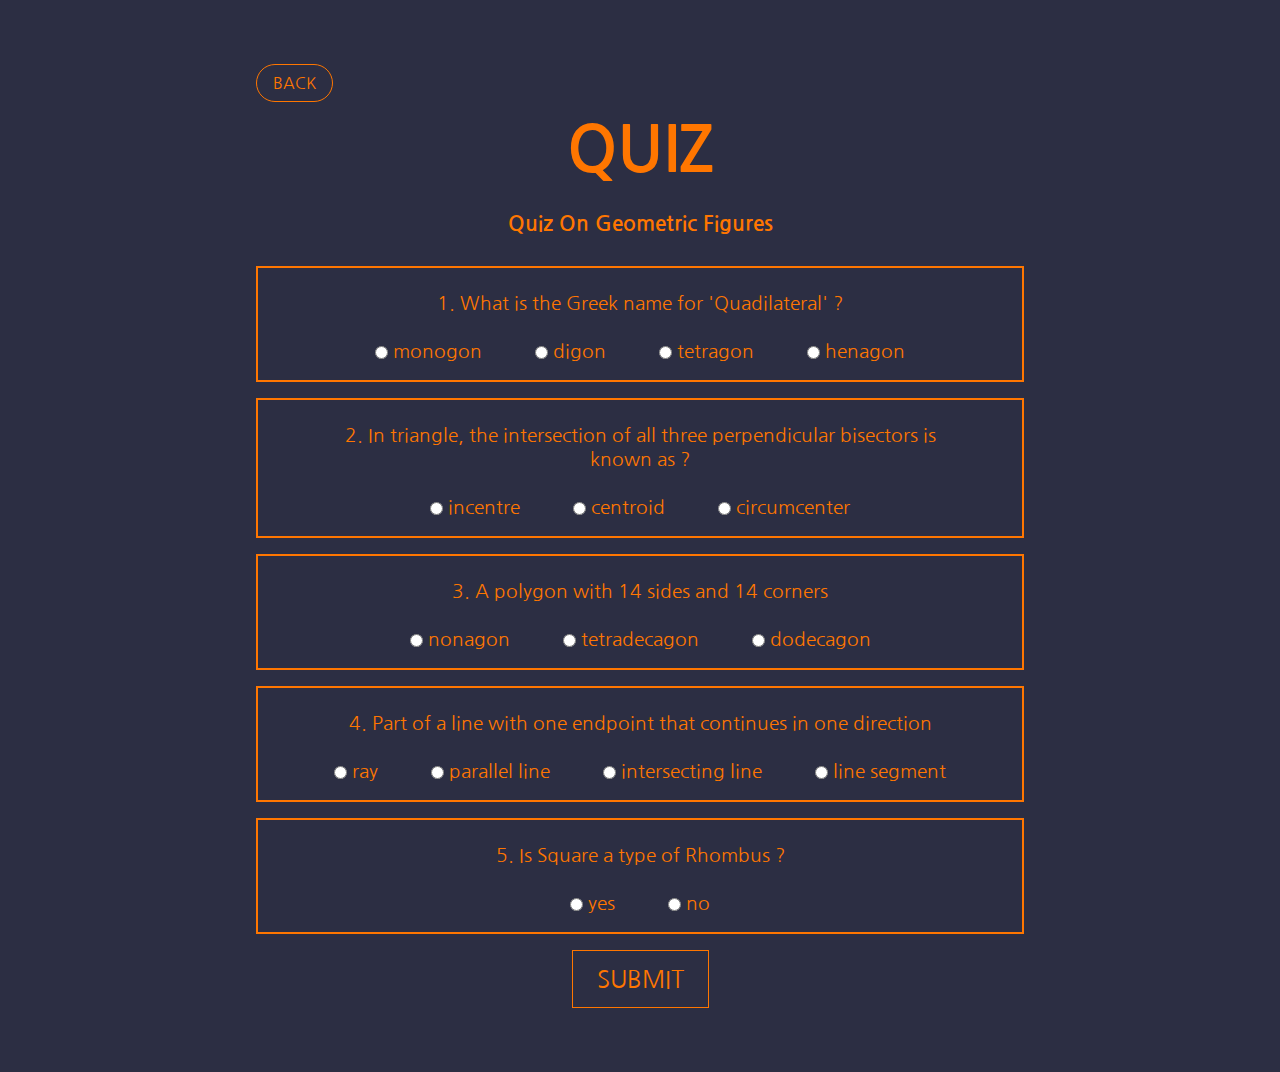
==== quiz.html @ dc7c2398 "added quiz form" ====
<!DOCTYPE html>
<html lang="en">
    <head>
        <meta charset="UTF-8">
        <meta http-equiv="X-UA-Compatible" content="IE=edge">
        <meta name="viewport" content="width=device-width, initial-scale=1.0">
        <link rel="stylesheet" href="/style.css">
        <link rel="preconnect" href="https://fonts.gstatic.com" crossorigin>
        <link href="https://fonts.googleapis.com/css2?family=Nanum+Gothic:wght@400;700;800&display=swap" rel="stylesheet">
        <title>Quiz</title>
    </head>
    <body>
        <div class="container">
            <a href="/index.html" class="btn-back">BACK</a>
            <h1>QUIZ</h1>
            <h2>Quiz on Geometric figures</h2>
            <form id="myForm">
                <div class="div-question-card">
                    <label class="label label-question">
                        1. What is the Greek name for 'Quadilateral' ?
                    </label>
                    <label for="radio-1-1">
                        <input type="radio" name="radio-1" id="radio-1-1" required value="monogon">
                        monogon
                    </label>
                    <label for="radio-1-2">
                        <input type="radio" name="radio-1" id="radio-1-2" required value="digon">
                        digon
                    </label>
                    <label for="radio-1-3">
                        <input type="radio" name="radio-1" id="radio-1-3" required value="tetragon">
                        tetragon
                    </label>
                    <label for="radio-1-4">
                        <input type="radio" name="radio-1" id="radio-1-4" required value="hengon">
                        henagon
                    </label>
                </div>

                <div class="div-question-card">
                    <label class="label label-question">
                        2. In triangle, the intersection of all three perpendicular bisectors is known as ?
                    </label>
                    <label for="radio-2-1">
                        <input type="radio" name="radio-2" id="radio-2-1" required value="incenter">
                        incentre
                    </label>
                    <label for="radio-2-2">
                        <input type="radio" name="radio-2" id="radio-2-2" required value="centroid">
                        centroid
                    </label>
                    <label for="radio-2-3">
                        <input type="radio" name="radio-2" id="radio-2-3" required value="circumcenter">
                        circumcenter
                    </label>
                </div>

                <div class="div-question-card">
                    <label class="label label-question">
                        3. A polygon with 14 sides and 14 corners
                    </label>
                    <label for="radio-3-1">
                        <input type="radio" name="radio-3" id="radio-3-1" required value="nonagon">
                        nonagon
                    </label>
                    <label for="radio-3-2">
                        <input type="radio" name="radio-3" id="radio-3-2" required value="tetradecagon">
                        tetradecagon
                    </label>
                    <label for="radio-3-3">
                        <input type="radio" name="radio-3" id="radio-3-3" required value="dodecagon">
                        dodecagon
                    </label>
                </div>

                <div class="div-question-card">
                    <label class="label label-question">
                        4. Part of a line with one endpoint that continues in one direction
                    </label>
                    <label for="radio-4-1">
                        <input type="radio" name="radio-4" id="radio-4-1" required value="ray">
                        ray
                    </label>
                    <label for="radio-4-2">
                        <input type="radio" name="radio-4" id="radio-4-2" required value="parallel line">
                        parallel line
                    </label>
                    <label for="radio-4-3">
                        <input type="radio" name="radio-4" id="radio-4-3" required value="intersecting line">
                        intersecting line
                    </label>
                    <label for="radio-4-4">
                        <input type="radio" name="radio-4" id="radio-4-4" required value="line segment">
                        line segment
                    </label>
                </div>

                <div class="div-question-card">
                    <label class="label label-question">
                        5. Is Square a type of Rhombus ?
                    </label>
                    <label for="radio-5-1">
                        <input type="radio" name="radio-5" id="radio-5-1" required value="yes">
                        yes
                    </label>
                    <label for="radio-5-2">
                        <input type="radio" name="radio-5" id="radio-5-2" required value="no">
                        no
                    </label>
                </div>
                <button type="submit" class="btn-quiz-submit">SUBMIT</button>
            </form>
        </div>

    </body>
    <script src="/quiz.js"></script>
</html>
---- style.css ----
*{
    margin: 0;
    padding: 0;
    background-color: #2C2E43;
    color: #FF7600;
    font-family: 'Nanum Gothic', sans-serif;
    font-size: 16px;
}

.container{
    width: 60%;
    margin: 4rem auto;
    text-align: center;
}

.btn-back{
    text-decoration: none;
    display: flex;
    border:1px solid #FF7600;
    padding: .5rem 1rem;
    border-radius: 20px;
    width: fit-content;
}


h1{
    font-size: 4rem;
    margin:1rem 0;
}




.h1-quad{
    margin: 2rem auto 0rem auto;
}

.h3-quad{
    width: 80%;
    font-weight: 500;
    margin: 2.5rem auto;
}

h2{
    margin: 2rem auto;
    font-size: 1.3rem;
    text-transform: capitalize;
}

.div-quad-input label,input[type="number"]{
    margin: .5rem 1rem;
    font-size: 1.4rem;
    width: 30%;
    text-align: center;
    outline: none;
}

.btn-check{
    margin: 1rem;
    width: 10%;
    padding: .5rem 1rem;
}

.p-remark{
    margin: 1rem;
    font-size: 1.5rem;
}










.div-card a{
    text-decoration: none;
}

.option-card{
    display: inline-block;
    width: 180px;
    margin: 2rem 1rem;
    padding: 2rem 3rem;
    border: 3px solid #FF7600;
    font-size: 1.1rem;
}

.option-card:hover{
    box-shadow: rgba(160, 130, 104, 0.5) 0px 7px 29px 0px;
    transition: .3s;
}

.h1-heading{
    font-size: 4rem;
}









.label-question{
    display: block;
    padding: 0rem 1rem 1rem 1rem;
}

.div-question-card{
    padding: 1rem;
    margin: 1rem 0rem;
    border: 2px solid #FF7600;
    word-wrap: normal;
}

input[type="radio"]{
    vertical-align: middle;
}

.div-question-card label{
    margin: .5rem 1.5rem;
    font-size: 1.2rem;
}

.btn-quiz-submit{
    font-size: 1.5rem;
    padding: .8rem 1.5rem;
    border: 1px solid #FF7600;
}

.btn-quiz-submit:hover{
    box-shadow: rgb(255, 119, 0) 0px 3px 8px;
}

.btn-quiz-submit:active{
    box-shadow: rgb(255, 119, 0) 0px 2px 2px 0px;
}







.div-triangle-angle{
    margin: 2rem;
}


.div-triangle-angle label{
    margin: 2rem;
    display: block;
}

.p-triangle-note{
    border: 2px solid #FF7600;
    border-radius: 20px;
    padding: .5rem 1rem;
    margin: 0 auto;
    width: fit-content;
}
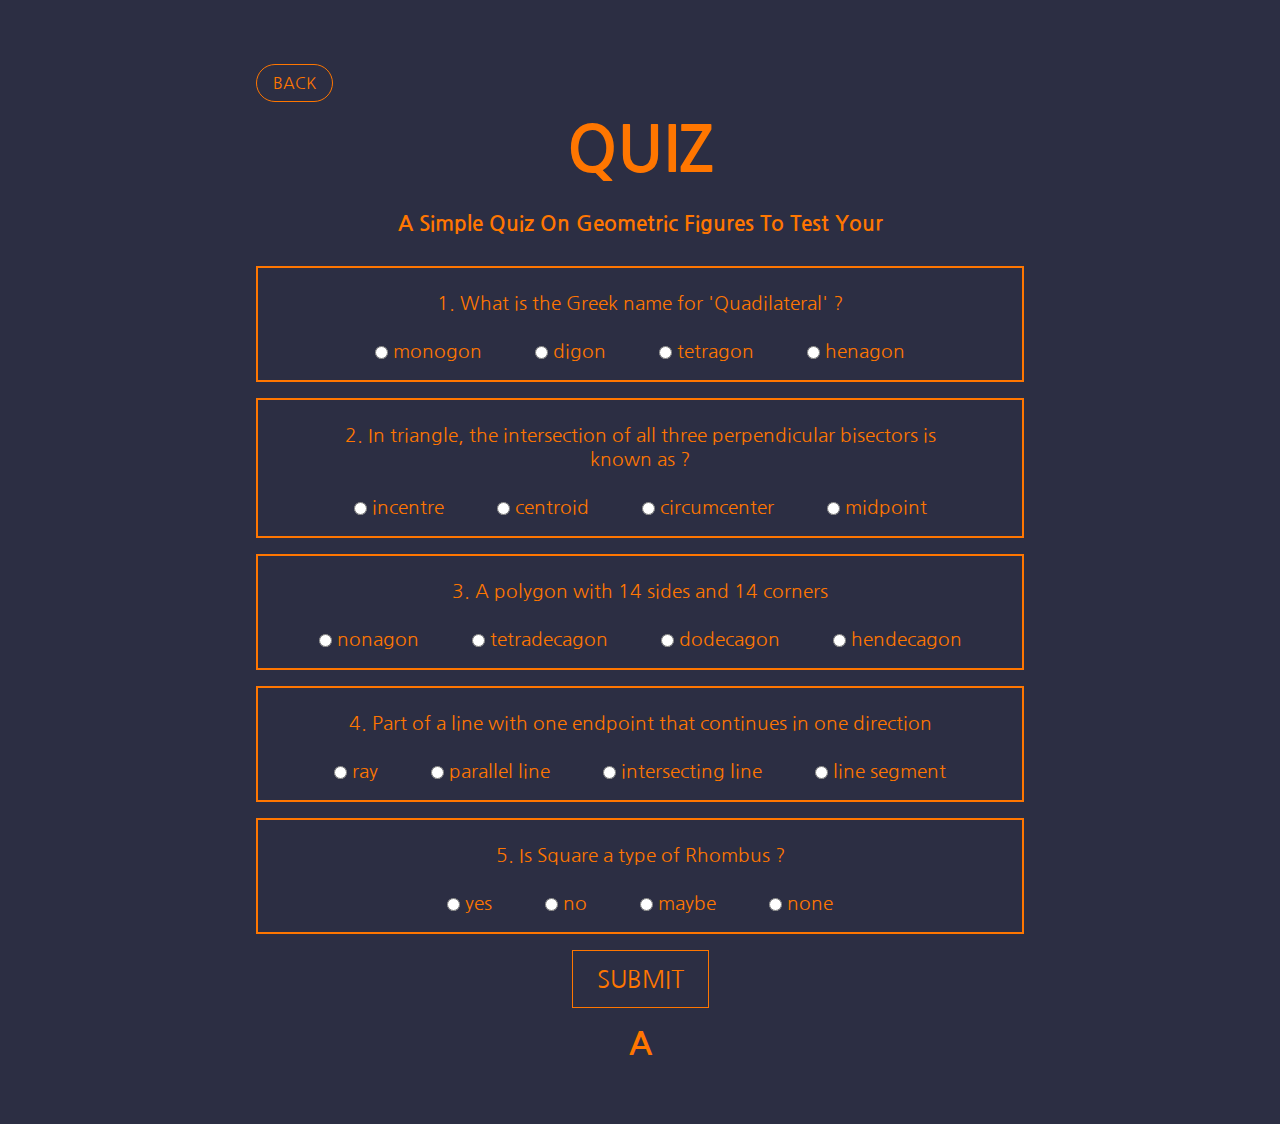
==== commit 4d748cff: "fixed some styling" ====
--- a/quiz.html
+++ b/quiz.html
@@ -13,7 +13,7 @@
         <div class="container">
             <a href="/index.html" class="btn-back">BACK</a>
             <h1>QUIZ</h1>
-            <h2>Quiz on Geometric figures</h2>
+            <h2>A simple quiz on Geometric figures to test your </h2>
             <form id="myForm">
                 <div class="div-question-card">
                     <label class="label label-question">
@@ -53,6 +53,10 @@
                         <input type="radio" name="radio-2" id="radio-2-3" required value="circumcenter">
                         circumcenter
                     </label>
+                    <label for="radio-2-4">
+                        <input type="radio" name="radio-2" id="radio-2-4" required value="midpoint">
+                        midpoint
+                    </label>
                 </div>
 
                 <div class="div-question-card">
@@ -70,6 +74,10 @@
                     <label for="radio-3-3">
                         <input type="radio" name="radio-3" id="radio-3-3" required value="dodecagon">
                         dodecagon
+                    </label>
+                    <label for="radio-3-4">
+                        <input type="radio" name="radio-3" id="radio-3-4" required value="hendecagon">
+                        hendecagon 
                     </label>
                 </div>
 
@@ -107,8 +115,19 @@
                         <input type="radio" name="radio-5" id="radio-5-2" required value="no">
                         no
                     </label>
+                    <label for="radio-5-3">
+                        <input type="radio" name="radio-5" id="radio-5-3" required value="maybe">
+                        maybe
+                    </label>
+                    <label for="radio-5-4">
+                        <input type="radio" name="radio-5" id="radio-5-4" required value="none">
+                        none
+                    </label>
                 </div>
                 <button type="submit" class="btn-quiz-submit">SUBMIT</button>
+                <br>
+                <br>
+                <span class="span-quiz-score">A</span>
             </form>
         </div>
 
--- a/style.css
+++ b/style.css
@@ -4,7 +4,11 @@
     background-color: #2C2E43;
     color: #FF7600;
     font-family: 'Nanum Gothic', sans-serif;
-    font-size: 16px;
+    /* font-size: 16px; */
+}
+
+body{
+    width: 100%;
 }
 
 .container{
@@ -65,6 +69,48 @@
     margin: 1rem;
     font-size: 1.5rem;
 }
+
+
+
+
+
+
+
+
+.h1-circle{
+    font-size: 3.5rem;
+    margin: 4rem auto;
+}
+
+.btn-circle-calculate{
+    margin: 2rem;
+    padding: .5rem 1rem;
+    font-size: 1.1rem;
+    border: 1px solid #FF7600;
+}
+
+.btn-circle-calculate:hover{
+    box-shadow: rgb(255, 119, 0) 0px 3px 8px;
+}
+
+.btn-circle-calculate:active{
+    box-shadow: rgb(255, 119, 0) 0px 1px 1px 0px;
+}
+
+.span-remark-area, .span-remark-circumference{
+    font-size: 1.5rem;
+    font-weight: 700;
+}
+
+
+
+
+
+
+
+
+
+
 
 
 
@@ -114,7 +160,6 @@
     padding: 1rem;
     margin: 1rem 0rem;
     border: 2px solid #FF7600;
-    word-wrap: normal;
 }
 
 input[type="radio"]{
@@ -126,6 +171,13 @@
     font-size: 1.2rem;
 }
 
+.span-quiz-score{
+    font-size: 2rem;
+    font-weight: 700;
+}
+
+
+
 .btn-quiz-submit{
     font-size: 1.5rem;
     padding: .8rem 1.5rem;
@@ -137,7 +189,7 @@
 }
 
 .btn-quiz-submit:active{
-    box-shadow: rgb(255, 119, 0) 0px 2px 2px 0px;
+    box-shadow: rgb(255, 119, 0) 0px 1px 1px 0px;
 }
 
 
@@ -162,4 +214,13 @@
     padding: .5rem 1rem;
     margin: 0 auto;
     width: fit-content;
+}
+
+.btn-triangle-submit{
+    padding: .5rem 1rem;
+    font-size: 1.2rem;
+}
+
+.span-triangle-remark{
+    font-size: 1.5rem;
 }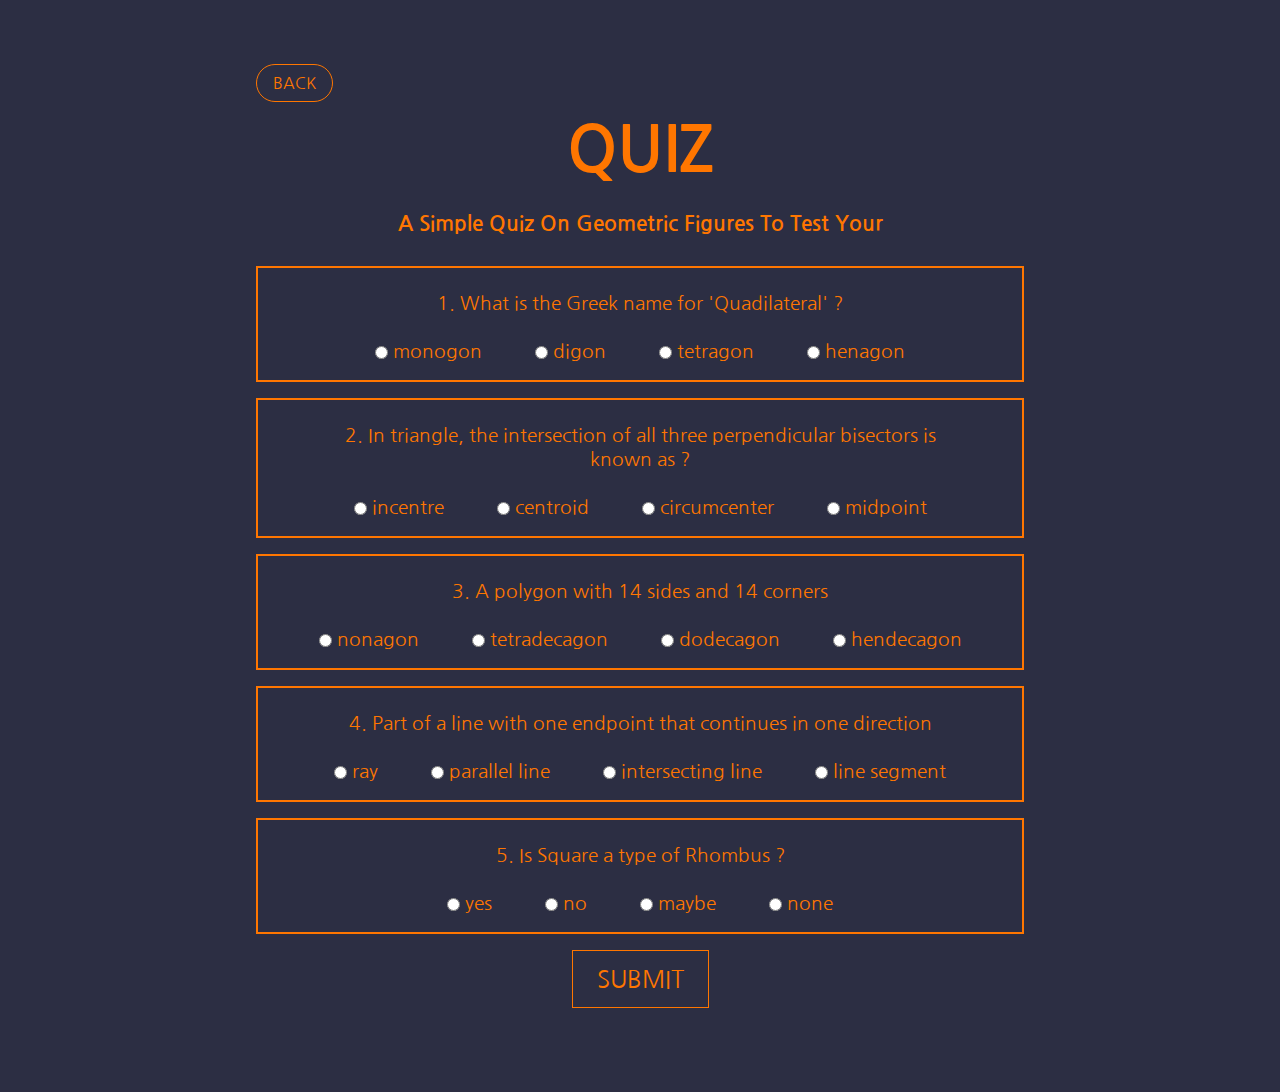
==== commit 60968bdb: "correction: spelling mistake" ====
--- a/quiz.html
+++ b/quiz.html
@@ -127,7 +127,7 @@
                 <button type="submit" class="btn-quiz-submit">SUBMIT</button>
                 <br>
                 <br>
-                <span class="span-quiz-score">A</span>
+                <span class="span-quiz-score"></span>
             </form>
         </div>
 
